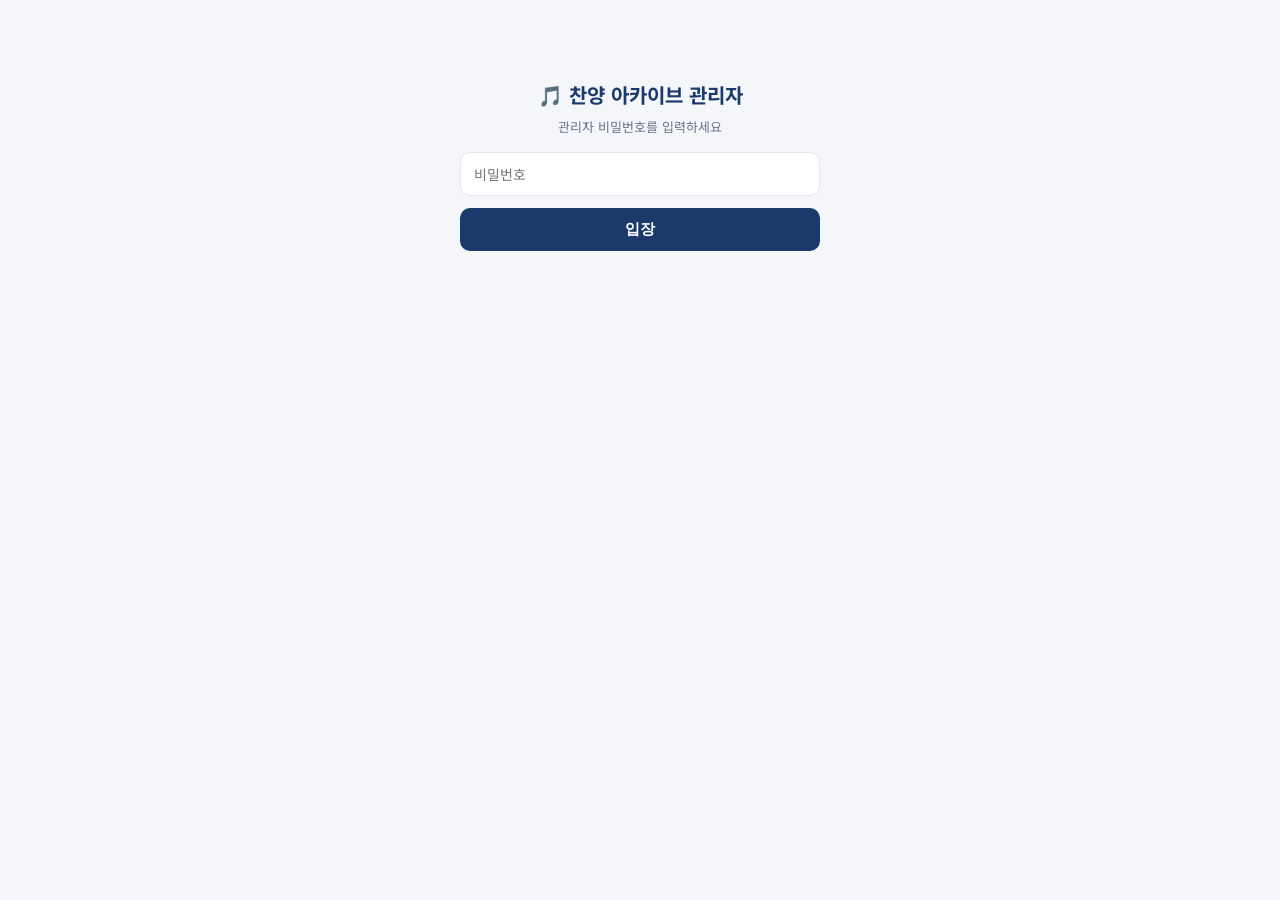
==== admin.html @ 086833a5 "찬양 아카이브 초기 구축: 앱+관리자CMS+Edge Function(YouTube 자동채움)+1609곡 데이터 Co-Authored-By: Claude Opus 4.8 <norep" ====
<!DOCTYPE html>
<html lang="ko">
<head>
  <meta charset="UTF-8" />
  <meta name="viewport" content="width=device-width, initial-scale=1.0" />
  <title>찬양 아카이브 · 관리자</title>
  <link rel="icon" href="favicon.png" />
  <link href="https://fonts.googleapis.com/css2?family=Noto+Sans+KR:wght@400;500;700;800&display=swap" rel="stylesheet" />
  <style>
    :root { --navy:#1a3a6b; --gold:#c8a24a; --bg:#f4f6fa; --card:#fff; --ink:#1c2430; --sub:#6a7688; --line:#e3e8f0; }
    * { box-sizing:border-box; margin:0; padding:0; }
    body { font-family:"Noto Sans KR",sans-serif; background:var(--bg); color:var(--ink); }
    .wrap { max-width:820px; margin:0 auto; padding:18px 16px 60px; }
    h1 { font-size:20px; color:var(--navy); margin-bottom:4px; }
    .muted { color:var(--sub); font-size:13px; }
    .card { background:var(--card); border:1px solid var(--line); border-radius:14px; padding:18px; margin-top:16px; box-shadow:0 2px 10px rgba(26,58,107,.06); }
    label { display:block; font-size:13px; font-weight:700; margin:12px 0 5px; }
    input, select, textarea { width:100%; padding:11px 13px; font-size:14px; border:1.5px solid var(--line); border-radius:10px; font-family:inherit; background:#fff; color:var(--ink); }
    input:focus, select:focus, textarea:focus { outline:none; border-color:var(--navy); }
    .row { display:flex; gap:10px; }
    .row > * { flex:1; }
    button.pri { background:var(--navy); color:#fff; border:none; padding:12px 18px; font-size:15px; font-weight:700; border-radius:10px; }
    button.sec { background:#fff; color:var(--navy); border:1.5px solid var(--navy); padding:11px 16px; font-size:14px; font-weight:700; border-radius:10px; }
    button.ghost { background:transparent; color:var(--sub); border:1px solid var(--line); padding:7px 12px; font-size:13px; border-radius:8px; }
    button:disabled { opacity:.5; }
    .preview { display:flex; gap:12px; margin-top:12px; align-items:flex-start; }
    .preview img { width:160px; border-radius:10px; flex:none; }
    .pv-info { font-size:13px; line-height:1.7; }
    .msg { margin-top:12px; font-size:14px; padding:10px 14px; border-radius:9px; display:none; }
    .msg.ok { display:block; background:#e6f4ea; color:#1a7f37; }
    .msg.err { display:block; background:#fdeaea; color:#c0392b; }
    .list-item { display:flex; gap:10px; align-items:center; padding:9px 0; border-bottom:1px solid var(--line); font-size:13px; }
    .list-item img { width:64px; border-radius:6px; flex:none; }
    .li-body { flex:1; min-width:0; }
    .li-title { font-weight:700; white-space:nowrap; overflow:hidden; text-overflow:ellipsis; }
    .li-sub { color:var(--sub); font-size:12px; }
    .gate { max-width:360px; margin:80px auto; text-align:center; }
    .tag { display:inline-block; padding:1px 7px; border-radius:9px; background:rgba(26,58,107,.1); color:var(--navy); font-size:11px; font-weight:700; }
    .hidden-badge { color:#c0392b; font-weight:700; }
  </style>
</head>
<body>
  <!-- 로그인 게이트 -->
  <div id="gate" class="gate">
    <h1>🎵 찬양 아카이브 관리자</h1>
    <p class="muted" style="margin:8px 0 16px">관리자 비밀번호를 입력하세요</p>
    <input id="pw" type="password" placeholder="비밀번호" />
    <button class="pri" style="margin-top:12px;width:100%" onclick="login()">입장</button>
    <p id="gate-msg" class="msg"></p>
  </div>

  <!-- 본문 -->
  <div id="main" class="wrap" style="display:none">
    <h1>🎵 찬양 아카이브 관리자</h1>
    <p class="muted">유튜브 링크를 붙여넣으면 제목·썸네일·재생시간·조회수가 자동으로 채워집니다.</p>

    <!-- 등록/수정 -->
    <div class="card">
      <label>① 유튜브 링크 또는 영상 ID</label>
      <div class="row">
        <input id="yt-url" placeholder="https://youtu.be/... 또는 영상 ID" style="flex:3" />
        <button class="sec" id="fetch-btn" onclick="fetchMeta()" style="flex:1">불러오기</button>
      </div>

      <div id="preview" class="preview" style="display:none">
        <img id="pv-thumb" src="" alt="" />
        <div class="pv-info">
          <div id="pv-title" style="font-weight:800"></div>
          <div id="pv-meta" class="muted"></div>
        </div>
      </div>

      <label>② 곡명 (자동 채움 · 수정 가능)</label>
      <input id="f-song" placeholder="곡명" />

      <div class="row">
        <div>
          <label>③ 구분</label>
          <select id="f-category">
            <option value="찬양대">찬양대</option>
            <option value="중창단">중창단</option>
            <option value="찬양팀">찬양팀</option>
            <option value="기타">기타</option>
          </select>
        </div>
        <div>
          <label>④ 찬양대/팀 이름</label>
          <input id="f-choir" placeholder="예: 시온찬양대" />
        </div>
      </div>

      <div class="row">
        <div>
          <label>⑤ 예배 날짜</label>
          <input id="f-date" type="date" />
        </div>
        <div>
          <label>⑥ 전체예배 영상?</label>
          <select id="f-full">
            <option value="false">아니오 (개별 찬양)</option>
            <option value="true">예 (예배 전체 녹화)</option>
          </select>
        </div>
      </div>

      <button class="pri" style="margin-top:16px;width:100%" id="save-btn" onclick="saveSong()">저장 / 등록</button>
      <p id="save-msg" class="msg"></p>
    </div>

    <!-- 목록 -->
    <div class="card">
      <div style="display:flex;justify-content:space-between;align-items:center">
        <b>등록된 찬양 <span id="cnt" class="muted"></span></b>
        <div class="row" style="gap:6px">
          <input id="search" placeholder="검색" style="width:150px" oninput="renderList()" />
          <button class="ghost" onclick="loadList()">새로고침</button>
        </div>
      </div>
      <div id="list" style="margin-top:10px"></div>
    </div>

    <p class="muted" style="text-align:center;margin-top:20px">
      <button class="ghost" onclick="logout()">로그아웃</button>
    </p>
  </div>

  <script src="js/config.js?v=20260706a"></script>
  <script src="js/api.js?v=20260706a"></script>
  <script>
    let SECRET = "";
    let LIST = [];
    const $ = (id) => document.getElementById(id);

    function login() {
      SECRET = $("pw").value.trim();
      if (!SECRET) return;
      // 검증: adminList 시도
      API.adminList(SECRET).then((songs) => {
        LIST = songs;
        $("gate").style.display = "none";
        $("main").style.display = "block";
        sessionStorage.setItem("padm", SECRET);
        renderList();
      }).catch(() => {
        $("gate-msg").className = "msg err";
        $("gate-msg").textContent = "비밀번호가 틀렸습니다.";
      });
    }
    function logout() { sessionStorage.removeItem("padm"); location.reload(); }

    async function fetchMeta() {
      const url = $("yt-url").value.trim();
      if (!url) return;
      const btn = $("fetch-btn"); btn.disabled = true; btn.textContent = "불러오는 중…";
      try {
        const m = await API.ytFetch(url, SECRET);
        $("preview").style.display = "flex";
        $("pv-thumb").src = m.thumbnail;
        $("pv-title").textContent = m.song;
        $("pv-meta").textContent = `⏱ ${m.duration} · 👁 ${(+m.views).toLocaleString()} · 📅 ${m.svc_date || "-"}`;
        $("f-song").value = m.song;
        $("f-date").value = m.svc_date || "";
        $("f-full").value = (m.duration_sec >= 1800) ? "true" : "false";
        // 자동채움 메타 보관
        $("yt-url").dataset.meta = JSON.stringify(m);
      } catch (e) {
        showMsg("save-msg", "err", "불러오기 실패: " + e.message);
      } finally {
        btn.disabled = false; btn.textContent = "불러오기";
      }
    }

    async function saveSong() {
      const metaRaw = $("yt-url").dataset.meta;
      if (!metaRaw) { showMsg("save-msg", "err", "먼저 ‘불러오기’로 영상을 확인하세요."); return; }
      const m = JSON.parse(metaRaw);
      const song = {
        id: m.id,
        song: $("f-song").value.trim() || m.song,
        category: $("f-category").value,
        choir: $("f-choir").value.trim(),
        svc_date: $("f-date").value || m.svc_date,
        duration: m.duration,
        duration_sec: m.duration_sec,
        views: m.views,
        thumbnail: m.thumbnail,
        is_full: $("f-full").value === "true",
      };
      const btn = $("save-btn"); btn.disabled = true; btn.textContent = "저장 중…";
      try {
        await API.saveSong(song, SECRET);
        showMsg("save-msg", "ok", "✅ 저장되었습니다: " + song.song);
        resetForm();
        await loadList();
      } catch (e) {
        showMsg("save-msg", "err", "저장 실패: " + e.message);
      } finally {
        btn.disabled = false; btn.textContent = "저장 / 등록";
      }
    }

    function resetForm() {
      $("yt-url").value = ""; delete $("yt-url").dataset.meta;
      $("preview").style.display = "none";
      $("f-song").value = ""; $("f-choir").value = ""; $("f-date").value = "";
      $("f-full").value = "false";
    }

    async function loadList() {
      try { LIST = await API.adminList(SECRET); renderList(); } catch (e) {}
    }
    function renderList() {
      const q = ($("search").value || "").trim().toLowerCase();
      const rows = LIST.filter((s) => !q || (s.song + s.choir).toLowerCase().includes(q));
      $("cnt").textContent = `(${LIST.length.toLocaleString()}곡)`;
      $("list").innerHTML = rows.slice(0, 300).map((s) => `
        <div class="list-item">
          <img src="${s.thumbnail || `https://i.ytimg.com/vi/${s.id}/default.jpg`}" alt="" />
          <div class="li-body">
            <div class="li-title">${esc(s.song)} ${s.hidden ? '<span class="hidden-badge">[숨김]</span>' : ""}</div>
            <div class="li-sub"><span class="tag">${esc(s.category||"기타")}</span> ${esc(s.choir||"")} · ${(s.svc_date||"").slice(0,10)} · ${s.is_full?"전체예배":"찬양"}</div>
          </div>
          <button class="ghost" onclick="editSong('${s.id}')">수정</button>
          <button class="ghost" onclick="toggleHide('${s.id}')">${s.hidden ? "표시" : "숨김"}</button>
          <button class="ghost" style="color:#c0392b" onclick="delSong('${s.id}')">삭제</button>
        </div>`).join("") || '<p class="muted">결과 없음</p>';
    }

    function editSong(id) {
      const s = LIST.find((x) => x.id === id); if (!s) return;
      $("yt-url").value = "https://youtu.be/" + s.id;
      $("yt-url").dataset.meta = JSON.stringify({ id: s.id, song: s.song, thumbnail: s.thumbnail, svc_date: s.svc_date, duration: s.duration, duration_sec: s.duration_sec, views: s.views });
      $("preview").style.display = "flex";
      $("pv-thumb").src = s.thumbnail || `https://i.ytimg.com/vi/${s.id}/hqdefault.jpg`;
      $("pv-title").textContent = s.song;
      $("pv-meta").textContent = `⏱ ${s.duration||"-"} · 👁 ${(+s.views||0).toLocaleString()}`;
      $("f-song").value = s.song; $("f-choir").value = s.choir || "";
      $("f-category").value = s.category || "기타";
      $("f-date").value = (s.svc_date || "").slice(0, 10);
      $("f-full").value = String(!!s.is_full);
      window.scrollTo({ top: 0, behavior: "smooth" });
    }
    async function toggleHide(id) {
      const s = LIST.find((x) => x.id === id); if (!s) return;
      s.hidden = !s.hidden;
      await API.saveSong(s, SECRET); await loadList();
    }
    async function delSong(id) {
      const s = LIST.find((x) => x.id === id);
      if (!confirm(`정말 삭제할까요?\n${s ? s.song : id}`)) return;
      await API.deleteSong(id, SECRET); await loadList();
    }

    function showMsg(el, cls, txt) { const e = $(el); e.className = "msg " + cls; e.textContent = txt; setTimeout(() => { if (cls === "ok") e.className = "msg"; }, 4000); }
    function esc(s) { return String(s).replace(/[&<>"']/g, (c) => ({ "&": "&amp;", "<": "&lt;", ">": "&gt;", '"': "&quot;", "'": "&#39;" }[c])); }

    // 세션 복원
    (function () {
      const s = sessionStorage.getItem("padm");
      if (s) { $("pw").value = s; login(); }
      $("pw").addEventListener("keydown", (e) => { if (e.key === "Enter") login(); });
    })();
  </script>
</body>
</html>
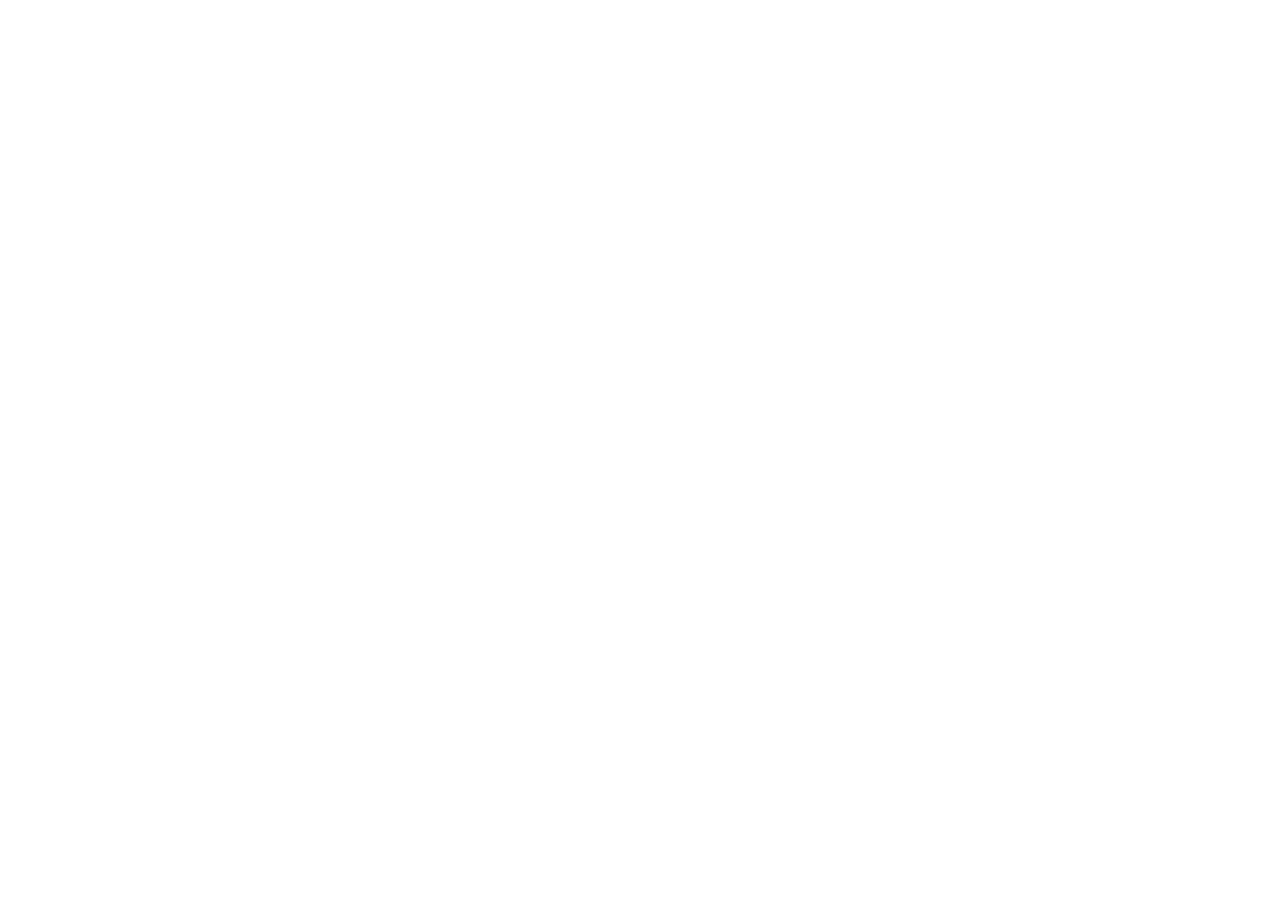
==== commit 84541d0d: "worship 관리자 → gocheok 허브로 리다이렉트(통합)" ====
--- a/admin.html
+++ b/admin.html
@@ -1,265 +1,17 @@
 <!DOCTYPE html>
 <html lang="ko">
 <head>
-  <meta charset="UTF-8" />
-  <meta name="viewport" content="width=device-width, initial-scale=1.0" />
-  <title>찬양 아카이브 · 관리자</title>
-  <link rel="icon" href="favicon.png" />
-  <link href="https://fonts.googleapis.com/css2?family=Noto+Sans+KR:wght@400;500;700;800&display=swap" rel="stylesheet" />
-  <style>
-    :root { --navy:#1a3a6b; --gold:#c8a24a; --bg:#f4f6fa; --card:#fff; --ink:#1c2430; --sub:#6a7688; --line:#e3e8f0; }
-    * { box-sizing:border-box; margin:0; padding:0; }
-    body { font-family:"Noto Sans KR",sans-serif; background:var(--bg); color:var(--ink); }
-    .wrap { max-width:820px; margin:0 auto; padding:18px 16px 60px; }
-    h1 { font-size:20px; color:var(--navy); margin-bottom:4px; }
-    .muted { color:var(--sub); font-size:13px; }
-    .card { background:var(--card); border:1px solid var(--line); border-radius:14px; padding:18px; margin-top:16px; box-shadow:0 2px 10px rgba(26,58,107,.06); }
-    label { display:block; font-size:13px; font-weight:700; margin:12px 0 5px; }
-    input, select, textarea { width:100%; padding:11px 13px; font-size:14px; border:1.5px solid var(--line); border-radius:10px; font-family:inherit; background:#fff; color:var(--ink); }
-    input:focus, select:focus, textarea:focus { outline:none; border-color:var(--navy); }
-    .row { display:flex; gap:10px; }
-    .row > * { flex:1; }
-    button.pri { background:var(--navy); color:#fff; border:none; padding:12px 18px; font-size:15px; font-weight:700; border-radius:10px; }
-    button.sec { background:#fff; color:var(--navy); border:1.5px solid var(--navy); padding:11px 16px; font-size:14px; font-weight:700; border-radius:10px; }
-    button.ghost { background:transparent; color:var(--sub); border:1px solid var(--line); padding:7px 12px; font-size:13px; border-radius:8px; }
-    button:disabled { opacity:.5; }
-    .preview { display:flex; gap:12px; margin-top:12px; align-items:flex-start; }
-    .preview img { width:160px; border-radius:10px; flex:none; }
-    .pv-info { font-size:13px; line-height:1.7; }
-    .msg { margin-top:12px; font-size:14px; padding:10px 14px; border-radius:9px; display:none; }
-    .msg.ok { display:block; background:#e6f4ea; color:#1a7f37; }
-    .msg.err { display:block; background:#fdeaea; color:#c0392b; }
-    .list-item { display:flex; gap:10px; align-items:center; padding:9px 0; border-bottom:1px solid var(--line); font-size:13px; }
-    .list-item img { width:64px; border-radius:6px; flex:none; }
-    .li-body { flex:1; min-width:0; }
-    .li-title { font-weight:700; white-space:nowrap; overflow:hidden; text-overflow:ellipsis; }
-    .li-sub { color:var(--sub); font-size:12px; }
-    .gate { max-width:360px; margin:80px auto; text-align:center; }
-    .tag { display:inline-block; padding:1px 7px; border-radius:9px; background:rgba(26,58,107,.1); color:var(--navy); font-size:11px; font-weight:700; }
-    .hidden-badge { color:#c0392b; font-weight:700; }
-  </style>
+<meta charset="UTF-8" />
+<meta name="viewport" content="width=device-width, initial-scale=1.0" />
+<title>관리자 — 이동</title>
+<meta http-equiv="refresh" content="0; url=https://gocheok.onlybible.kr/admin.html" />
+<script>location.replace("https://gocheok.onlybible.kr/admin.html");</script>
+<style>body{font-family:"Noto Sans KR",sans-serif;background:#0d1b3e;color:#fff;display:flex;min-height:100vh;align-items:center;justify-content:center;text-align:center;padding:20px}a{color:#c8a24a}</style>
 </head>
 <body>
-  <!-- 로그인 게이트 -->
-  <div id="gate" class="gate">
-    <h1>🎵 찬양 아카이브 관리자</h1>
-    <p class="muted" style="margin:8px 0 16px">관리자 비밀번호를 입력하세요</p>
-    <input id="pw" type="password" placeholder="비밀번호" />
-    <button class="pri" style="margin-top:12px;width:100%" onclick="login()">입장</button>
-    <p id="gate-msg" class="msg"></p>
+  <div>
+    <p>관리자 페이지가 통합되었습니다.</p>
+    <p style="margin-top:10px">자동 이동 중… 안 되면 <a href="https://gocheok.onlybible.kr/admin.html">여기</a>를 누르세요.</p>
   </div>
-
-  <!-- 본문 -->
-  <div id="main" class="wrap" style="display:none">
-    <h1>🎵 찬양 아카이브 관리자</h1>
-    <p class="muted">유튜브 링크를 붙여넣으면 제목·썸네일·재생시간·조회수가 자동으로 채워집니다.</p>
-
-    <!-- 등록/수정 -->
-    <div class="card">
-      <label>① 유튜브 링크 또는 영상 ID</label>
-      <div class="row">
-        <input id="yt-url" placeholder="https://youtu.be/... 또는 영상 ID" style="flex:3" />
-        <button class="sec" id="fetch-btn" onclick="fetchMeta()" style="flex:1">불러오기</button>
-      </div>
-
-      <div id="preview" class="preview" style="display:none">
-        <img id="pv-thumb" src="" alt="" />
-        <div class="pv-info">
-          <div id="pv-title" style="font-weight:800"></div>
-          <div id="pv-meta" class="muted"></div>
-        </div>
-      </div>
-
-      <label>② 곡명 (자동 채움 · 수정 가능)</label>
-      <input id="f-song" placeholder="곡명" />
-
-      <div class="row">
-        <div>
-          <label>③ 구분</label>
-          <select id="f-category">
-            <option value="찬양대">찬양대</option>
-            <option value="중창단">중창단</option>
-            <option value="찬양팀">찬양팀</option>
-            <option value="기타">기타</option>
-          </select>
-        </div>
-        <div>
-          <label>④ 찬양대/팀 이름</label>
-          <input id="f-choir" placeholder="예: 시온찬양대" />
-        </div>
-      </div>
-
-      <div class="row">
-        <div>
-          <label>⑤ 예배 날짜</label>
-          <input id="f-date" type="date" />
-        </div>
-        <div>
-          <label>⑥ 전체예배 영상?</label>
-          <select id="f-full">
-            <option value="false">아니오 (개별 찬양)</option>
-            <option value="true">예 (예배 전체 녹화)</option>
-          </select>
-        </div>
-      </div>
-
-      <button class="pri" style="margin-top:16px;width:100%" id="save-btn" onclick="saveSong()">저장 / 등록</button>
-      <p id="save-msg" class="msg"></p>
-    </div>
-
-    <!-- 목록 -->
-    <div class="card">
-      <div style="display:flex;justify-content:space-between;align-items:center">
-        <b>등록된 찬양 <span id="cnt" class="muted"></span></b>
-        <div class="row" style="gap:6px">
-          <input id="search" placeholder="검색" style="width:150px" oninput="renderList()" />
-          <button class="ghost" onclick="loadList()">새로고침</button>
-        </div>
-      </div>
-      <div id="list" style="margin-top:10px"></div>
-    </div>
-
-    <p class="muted" style="text-align:center;margin-top:20px">
-      <button class="ghost" onclick="logout()">로그아웃</button>
-    </p>
-  </div>
-
-  <script src="js/config.js?v=20260706a"></script>
-  <script src="js/api.js?v=20260706a"></script>
-  <script>
-    let SECRET = "";
-    let LIST = [];
-    const $ = (id) => document.getElementById(id);
-
-    function login() {
-      SECRET = $("pw").value.trim();
-      if (!SECRET) return;
-      // 검증: adminList 시도
-      API.adminList(SECRET).then((songs) => {
-        LIST = songs;
-        $("gate").style.display = "none";
-        $("main").style.display = "block";
-        sessionStorage.setItem("padm", SECRET);
-        renderList();
-      }).catch(() => {
-        $("gate-msg").className = "msg err";
-        $("gate-msg").textContent = "비밀번호가 틀렸습니다.";
-      });
-    }
-    function logout() { sessionStorage.removeItem("padm"); location.reload(); }
-
-    async function fetchMeta() {
-      const url = $("yt-url").value.trim();
-      if (!url) return;
-      const btn = $("fetch-btn"); btn.disabled = true; btn.textContent = "불러오는 중…";
-      try {
-        const m = await API.ytFetch(url, SECRET);
-        $("preview").style.display = "flex";
-        $("pv-thumb").src = m.thumbnail;
-        $("pv-title").textContent = m.song;
-        $("pv-meta").textContent = `⏱ ${m.duration} · 👁 ${(+m.views).toLocaleString()} · 📅 ${m.svc_date || "-"}`;
-        $("f-song").value = m.song;
-        $("f-date").value = m.svc_date || "";
-        $("f-full").value = (m.duration_sec >= 1800) ? "true" : "false";
-        // 자동채움 메타 보관
-        $("yt-url").dataset.meta = JSON.stringify(m);
-      } catch (e) {
-        showMsg("save-msg", "err", "불러오기 실패: " + e.message);
-      } finally {
-        btn.disabled = false; btn.textContent = "불러오기";
-      }
-    }
-
-    async function saveSong() {
-      const metaRaw = $("yt-url").dataset.meta;
-      if (!metaRaw) { showMsg("save-msg", "err", "먼저 ‘불러오기’로 영상을 확인하세요."); return; }
-      const m = JSON.parse(metaRaw);
-      const song = {
-        id: m.id,
-        song: $("f-song").value.trim() || m.song,
-        category: $("f-category").value,
-        choir: $("f-choir").value.trim(),
-        svc_date: $("f-date").value || m.svc_date,
-        duration: m.duration,
-        duration_sec: m.duration_sec,
-        views: m.views,
-        thumbnail: m.thumbnail,
-        is_full: $("f-full").value === "true",
-      };
-      const btn = $("save-btn"); btn.disabled = true; btn.textContent = "저장 중…";
-      try {
-        await API.saveSong(song, SECRET);
-        showMsg("save-msg", "ok", "✅ 저장되었습니다: " + song.song);
-        resetForm();
-        await loadList();
-      } catch (e) {
-        showMsg("save-msg", "err", "저장 실패: " + e.message);
-      } finally {
-        btn.disabled = false; btn.textContent = "저장 / 등록";
-      }
-    }
-
-    function resetForm() {
-      $("yt-url").value = ""; delete $("yt-url").dataset.meta;
-      $("preview").style.display = "none";
-      $("f-song").value = ""; $("f-choir").value = ""; $("f-date").value = "";
-      $("f-full").value = "false";
-    }
-
-    async function loadList() {
-      try { LIST = await API.adminList(SECRET); renderList(); } catch (e) {}
-    }
-    function renderList() {
-      const q = ($("search").value || "").trim().toLowerCase();
-      const rows = LIST.filter((s) => !q || (s.song + s.choir).toLowerCase().includes(q));
-      $("cnt").textContent = `(${LIST.length.toLocaleString()}곡)`;
-      $("list").innerHTML = rows.slice(0, 300).map((s) => `
-        <div class="list-item">
-          <img src="${s.thumbnail || `https://i.ytimg.com/vi/${s.id}/default.jpg`}" alt="" />
-          <div class="li-body">
-            <div class="li-title">${esc(s.song)} ${s.hidden ? '<span class="hidden-badge">[숨김]</span>' : ""}</div>
-            <div class="li-sub"><span class="tag">${esc(s.category||"기타")}</span> ${esc(s.choir||"")} · ${(s.svc_date||"").slice(0,10)} · ${s.is_full?"전체예배":"찬양"}</div>
-          </div>
-          <button class="ghost" onclick="editSong('${s.id}')">수정</button>
-          <button class="ghost" onclick="toggleHide('${s.id}')">${s.hidden ? "표시" : "숨김"}</button>
-          <button class="ghost" style="color:#c0392b" onclick="delSong('${s.id}')">삭제</button>
-        </div>`).join("") || '<p class="muted">결과 없음</p>';
-    }
-
-    function editSong(id) {
-      const s = LIST.find((x) => x.id === id); if (!s) return;
-      $("yt-url").value = "https://youtu.be/" + s.id;
-      $("yt-url").dataset.meta = JSON.stringify({ id: s.id, song: s.song, thumbnail: s.thumbnail, svc_date: s.svc_date, duration: s.duration, duration_sec: s.duration_sec, views: s.views });
-      $("preview").style.display = "flex";
-      $("pv-thumb").src = s.thumbnail || `https://i.ytimg.com/vi/${s.id}/hqdefault.jpg`;
-      $("pv-title").textContent = s.song;
-      $("pv-meta").textContent = `⏱ ${s.duration||"-"} · 👁 ${(+s.views||0).toLocaleString()}`;
-      $("f-song").value = s.song; $("f-choir").value = s.choir || "";
-      $("f-category").value = s.category || "기타";
-      $("f-date").value = (s.svc_date || "").slice(0, 10);
-      $("f-full").value = String(!!s.is_full);
-      window.scrollTo({ top: 0, behavior: "smooth" });
-    }
-    async function toggleHide(id) {
-      const s = LIST.find((x) => x.id === id); if (!s) return;
-      s.hidden = !s.hidden;
-      await API.saveSong(s, SECRET); await loadList();
-    }
-    async function delSong(id) {
-      const s = LIST.find((x) => x.id === id);
-      if (!confirm(`정말 삭제할까요?\n${s ? s.song : id}`)) return;
-      await API.deleteSong(id, SECRET); await loadList();
-    }
-
-    function showMsg(el, cls, txt) { const e = $(el); e.className = "msg " + cls; e.textContent = txt; setTimeout(() => { if (cls === "ok") e.className = "msg"; }, 4000); }
-    function esc(s) { return String(s).replace(/[&<>"']/g, (c) => ({ "&": "&amp;", "<": "&lt;", ">": "&gt;", '"': "&quot;", "'": "&#39;" }[c])); }
-
-    // 세션 복원
-    (function () {
-      const s = sessionStorage.getItem("padm");
-      if (s) { $("pw").value = s; login(); }
-      $("pw").addEventListener("keydown", (e) => { if (e.key === "Enter") login(); });
-    })();
-  </script>
 </body>
 </html>
